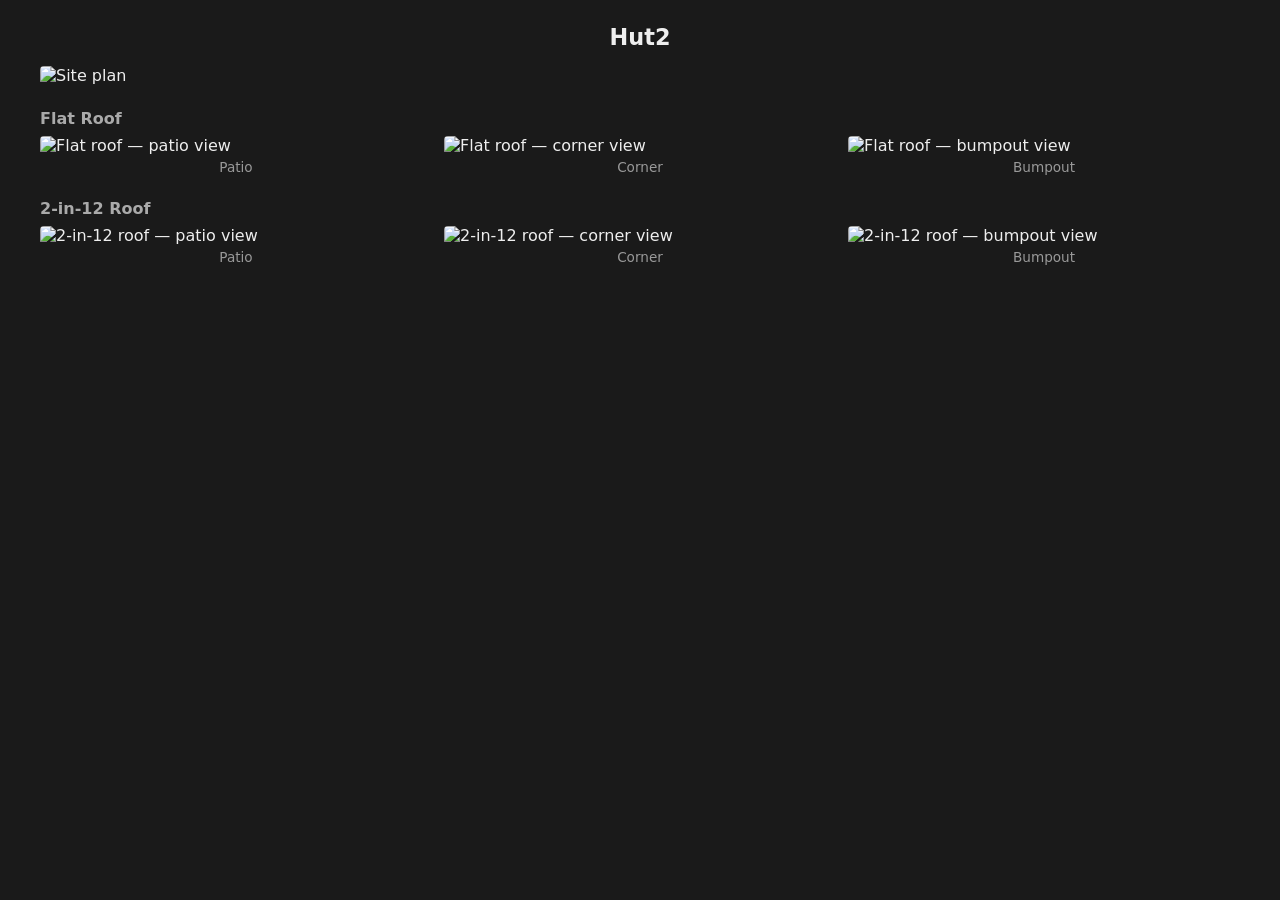
==== index.html @ 909f977d "Add index.html, site_plan_df.png generation, publish updates" ====
<!DOCTYPE html>
<html lang="en">
<head>
<meta charset="utf-8">
<meta name="viewport" content="width=device-width, initial-scale=1">
<title>Hut2</title>
<style>
  body { margin: 0; padding: 1rem; background: #1a1a1a; color: #eee;
         font-family: system-ui, sans-serif; }
  h1 { text-align: center; font-size: 1.4rem; margin: 0.5rem 0 1rem; }
  h2 { font-size: 1rem; margin: 1.5rem 0 0.5rem; color: #aaa; }
  .section { max-width: 1200px; margin: 0 auto; }
  .hero img { width: 100%; border-radius: 4px; }
  .grid { display: grid; grid-template-columns: repeat(auto-fit, minmax(340px, 1fr));
          gap: 0.75rem; }
  .grid figure { margin: 0; }
  .grid img { width: 100%; border-radius: 4px; }
  .grid figcaption { text-align: center; font-size: 0.85rem; color: #999;
                     margin-top: 0.25rem; }
</style>
</head>
<body>

<h1>Hut2</h1>

<div class="section">
  <div class="hero">
    <img src="site_plan_df.png" alt="Site plan">
  </div>

  <h2>Flat Roof</h2>
  <div class="grid">
    <figure><img src="flat_roof_patio.png" alt="Flat roof — patio view">
      <figcaption>Patio</figcaption></figure>
    <figure><img src="flat_roof_corner.png" alt="Flat roof — corner view">
      <figcaption>Corner</figcaption></figure>
    <figure><img src="flat_roof_bumpout.png" alt="Flat roof — bumpout view">
      <figcaption>Bumpout</figcaption></figure>
  </div>

  <h2>2-in-12 Roof</h2>
  <div class="grid">
    <figure><img src="2in12_patio.png" alt="2-in-12 roof — patio view">
      <figcaption>Patio</figcaption></figure>
    <figure><img src="2in12_corner.png" alt="2-in-12 roof — corner view">
      <figcaption>Corner</figcaption></figure>
    <figure><img src="2in12_bumpout.png" alt="2-in-12 roof — bumpout view">
      <figcaption>Bumpout</figcaption></figure>
  </div>
</div>

</body>
</html>
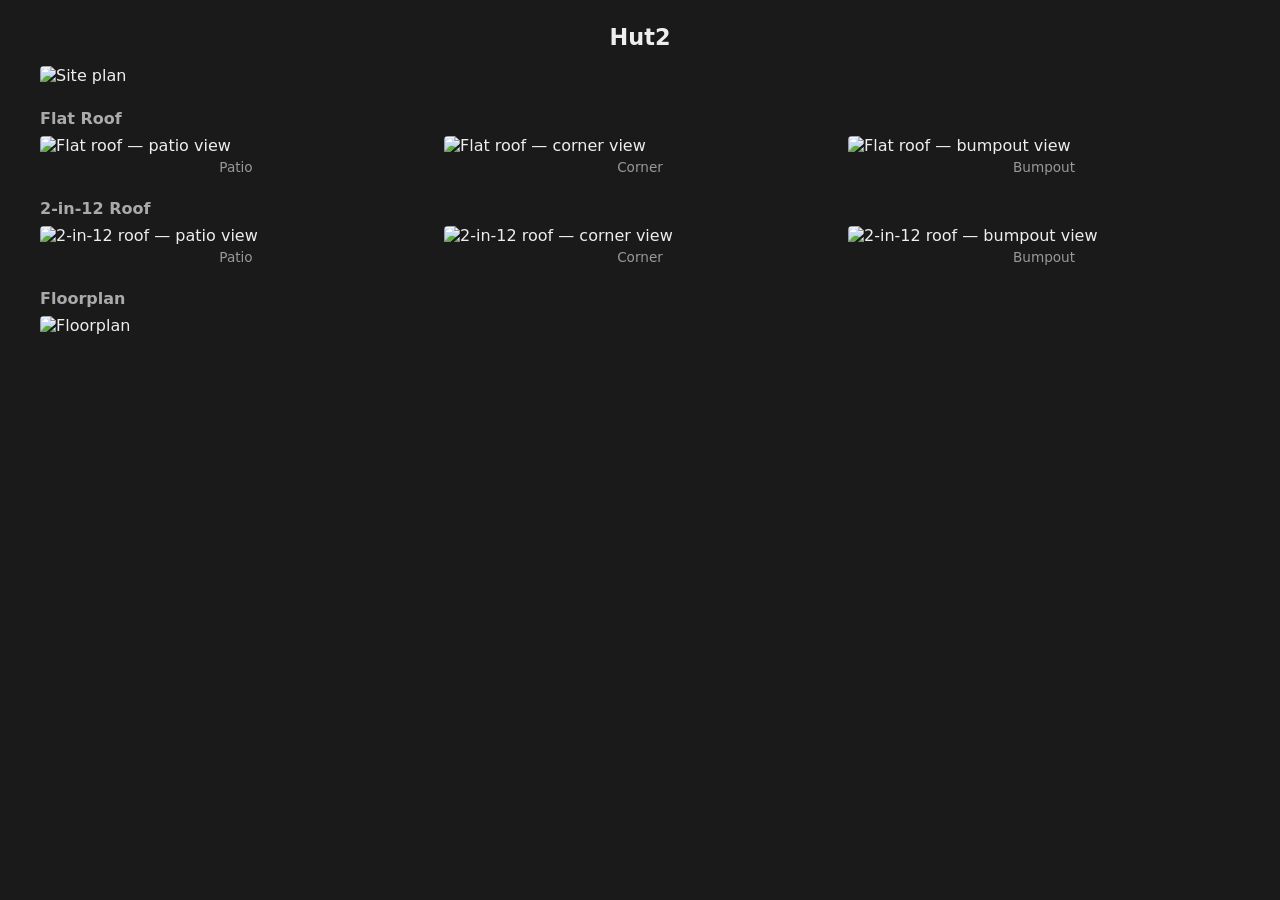
==== commit ad8ee17c: "Add floorplan_minik.svg to index.html" ====
--- a/index.html
+++ b/index.html
@@ -47,6 +47,11 @@
     <figure><img src="2in12_bumpout.png" alt="2-in-12 roof — bumpout view">
       <figcaption>Bumpout</figcaption></figure>
   </div>
+
+  <h2>Floorplan</h2>
+  <div class="hero">
+    <img src="floorplan_minik.svg" alt="Floorplan">
+  </div>
 </div>
 
 </body>
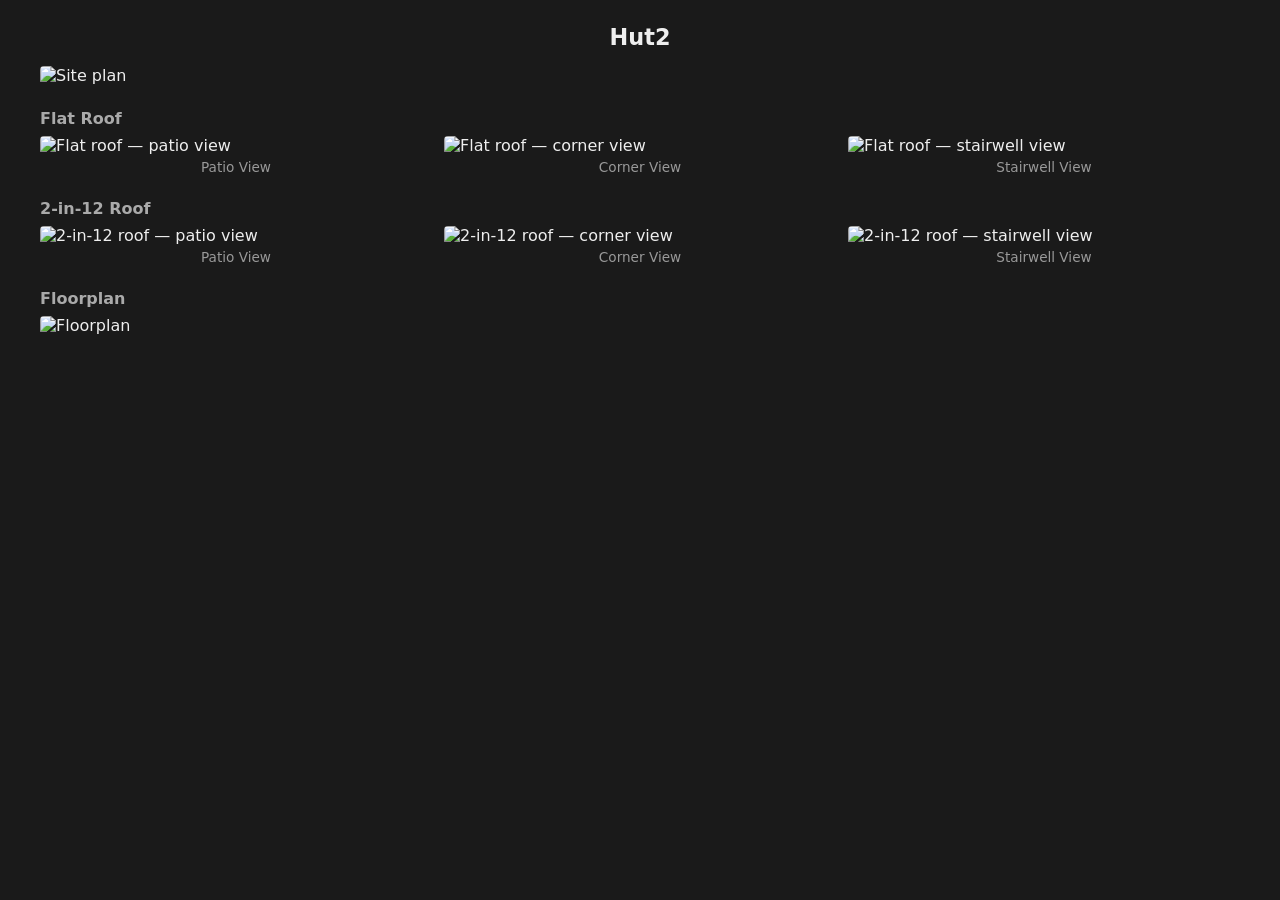
==== commit fd531c38: "10" exterior walls: 2" shell / 6" gap / 2" shell Co-Authored-By: Claude Opus 4.6 <noreply@anthropic." ====
--- a/index.html
+++ b/index.html
@@ -3,7 +3,7 @@
 <head>
 <meta charset="utf-8">
 <meta name="viewport" content="width=device-width, initial-scale=1">
-<title>Hut2</title>
+<title>Guest House</title>
 <style>
   body { margin: 0; padding: 1rem; background: #1a1a1a; color: #eee;
          font-family: system-ui, sans-serif; }
@@ -31,21 +31,21 @@
   <h2>Flat Roof</h2>
   <div class="grid">
     <figure><img src="flat_roof_patio.png" alt="Flat roof — patio view">
-      <figcaption>Patio</figcaption></figure>
+      <figcaption>Patio View</figcaption></figure>
     <figure><img src="flat_roof_corner.png" alt="Flat roof — corner view">
-      <figcaption>Corner</figcaption></figure>
-    <figure><img src="flat_roof_bumpout.png" alt="Flat roof — bumpout view">
-      <figcaption>Bumpout</figcaption></figure>
+      <figcaption>Corner View</figcaption></figure>
+    <figure><img src="flat_roof_bumpout.png" alt="Flat roof — stairwell view">
+      <figcaption>Stairwell View</figcaption></figure>
   </div>
 
   <h2>2-in-12 Roof</h2>
   <div class="grid">
     <figure><img src="2in12_patio.png" alt="2-in-12 roof — patio view">
-      <figcaption>Patio</figcaption></figure>
+      <figcaption>Patio View</figcaption></figure>
     <figure><img src="2in12_corner.png" alt="2-in-12 roof — corner view">
-      <figcaption>Corner</figcaption></figure>
-    <figure><img src="2in12_bumpout.png" alt="2-in-12 roof — bumpout view">
-      <figcaption>Bumpout</figcaption></figure>
+      <figcaption>Corner View</figcaption></figure>
+    <figure><img src="2in12_bumpout.png" alt="2-in-12 roof — stairwell view">
+      <figcaption>Stairwell View</figcaption></figure>
   </div>
 
   <h2>Floorplan</h2>
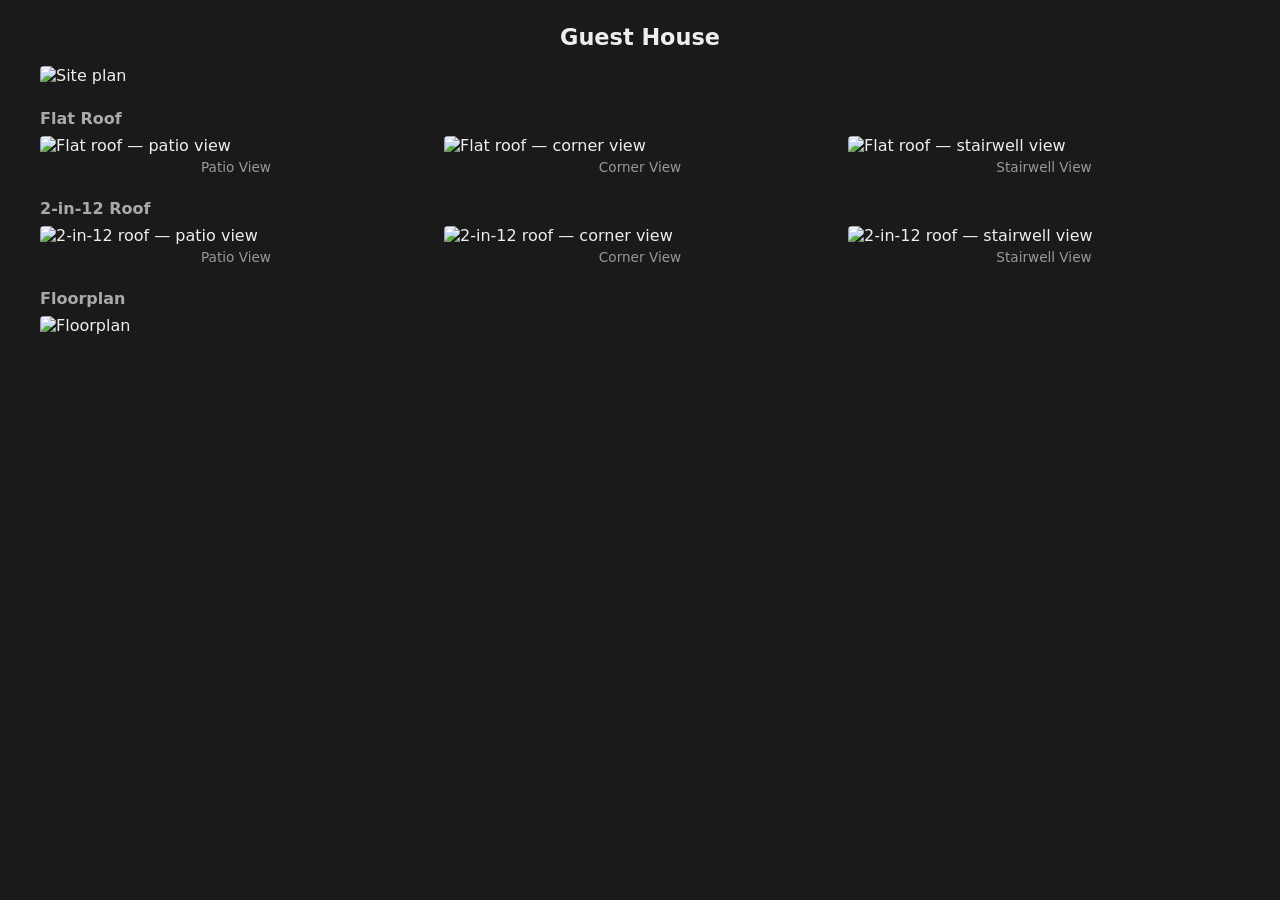
==== commit ca926aeb: "new title" ====
--- a/index.html
+++ b/index.html
@@ -21,7 +21,7 @@
 </head>
 <body>
 
-<h1>Hut2</h1>
+<h1>Guest House</h1>
 
 <div class="section">
   <div class="hero">
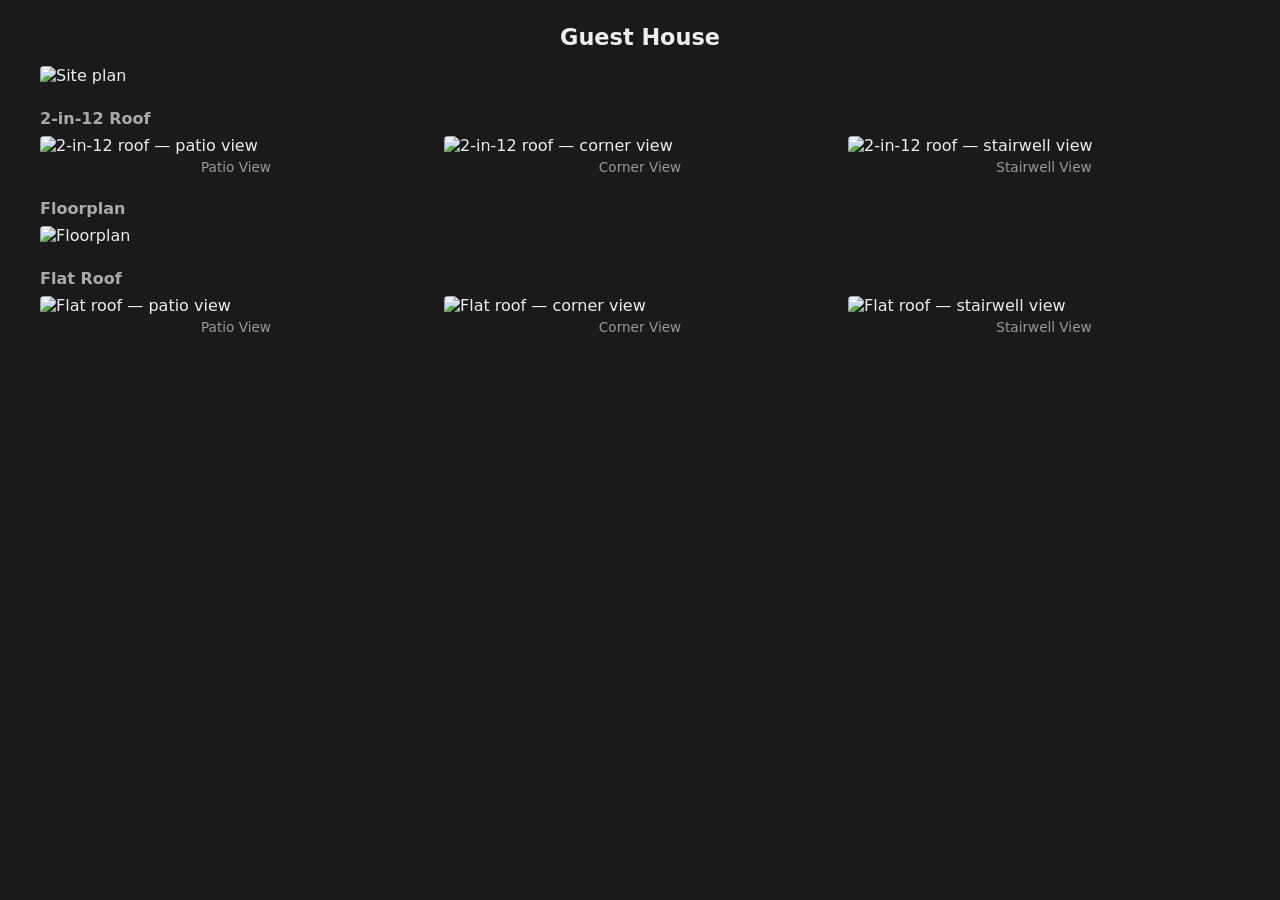
==== commit 86e850d5: "Refactor: extract helpers, DRY, split large functions" ====
--- a/index.html
+++ b/index.html
@@ -28,16 +28,6 @@
     <img src="site_plan_df.png" alt="Site plan">
   </div>
 
-  <h2>Flat Roof</h2>
-  <div class="grid">
-    <figure><img src="flat_roof_patio.png" alt="Flat roof — patio view">
-      <figcaption>Patio View</figcaption></figure>
-    <figure><img src="flat_roof_corner.png" alt="Flat roof — corner view">
-      <figcaption>Corner View</figcaption></figure>
-    <figure><img src="flat_roof_bumpout.png" alt="Flat roof — stairwell view">
-      <figcaption>Stairwell View</figcaption></figure>
-  </div>
-
   <h2>2-in-12 Roof</h2>
   <div class="grid">
     <figure><img src="2in12_patio.png" alt="2-in-12 roof — patio view">
@@ -50,7 +40,17 @@
 
   <h2>Floorplan</h2>
   <div class="hero">
-    <img src="floorplan_minik.svg" alt="Floorplan">
+    <img src="floorplan_bare.svg" alt="Floorplan">
+  </div>
+
+  <h2>Flat Roof</h2>
+  <div class="grid">
+    <figure><img src="flat_roof_patio.png" alt="Flat roof — patio view">
+      <figcaption>Patio View</figcaption></figure>
+    <figure><img src="flat_roof_corner.png" alt="Flat roof — corner view">
+      <figcaption>Corner View</figcaption></figure>
+    <figure><img src="flat_roof_bumpout.png" alt="Flat roof — stairwell view">
+      <figcaption>Stairwell View</figcaption></figure>
   </div>
 </div>
 
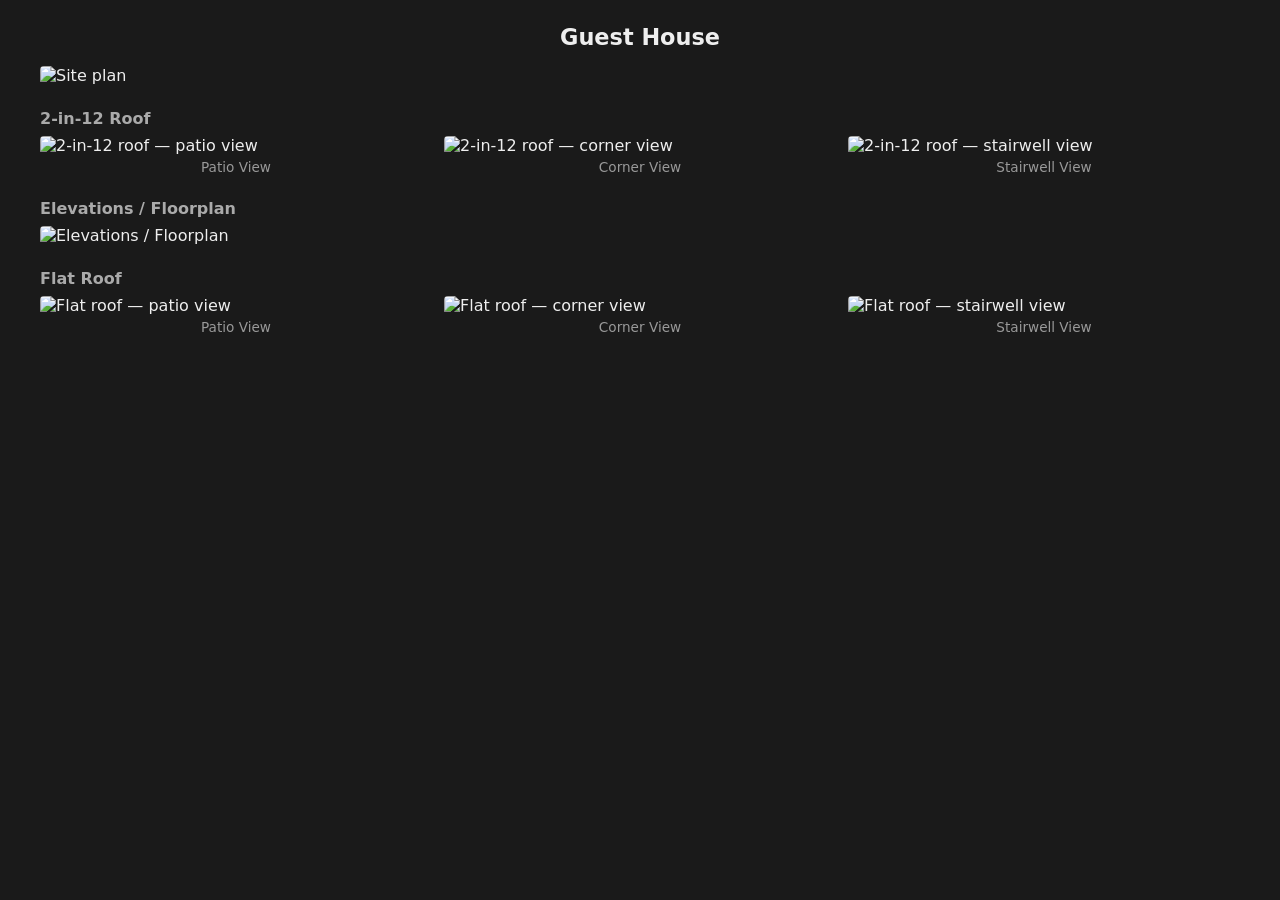
==== commit d3a60731: "Add 3views.pdf to publishing pipeline Update index.html to show elevations/floorplan PDF, add 3views" ====
--- a/index.html
+++ b/index.html
@@ -38,9 +38,9 @@
       <figcaption>Stairwell View</figcaption></figure>
   </div>
 
-  <h2>Floorplan</h2>
+  <h2>Elevations / Floorplan</h2>
   <div class="hero">
-    <img src="floorplan_bare.svg" alt="Floorplan">
+    <img src="3views.pdf" alt="Elevations / Floorplan">
   </div>
 
   <h2>Flat Roof</h2>
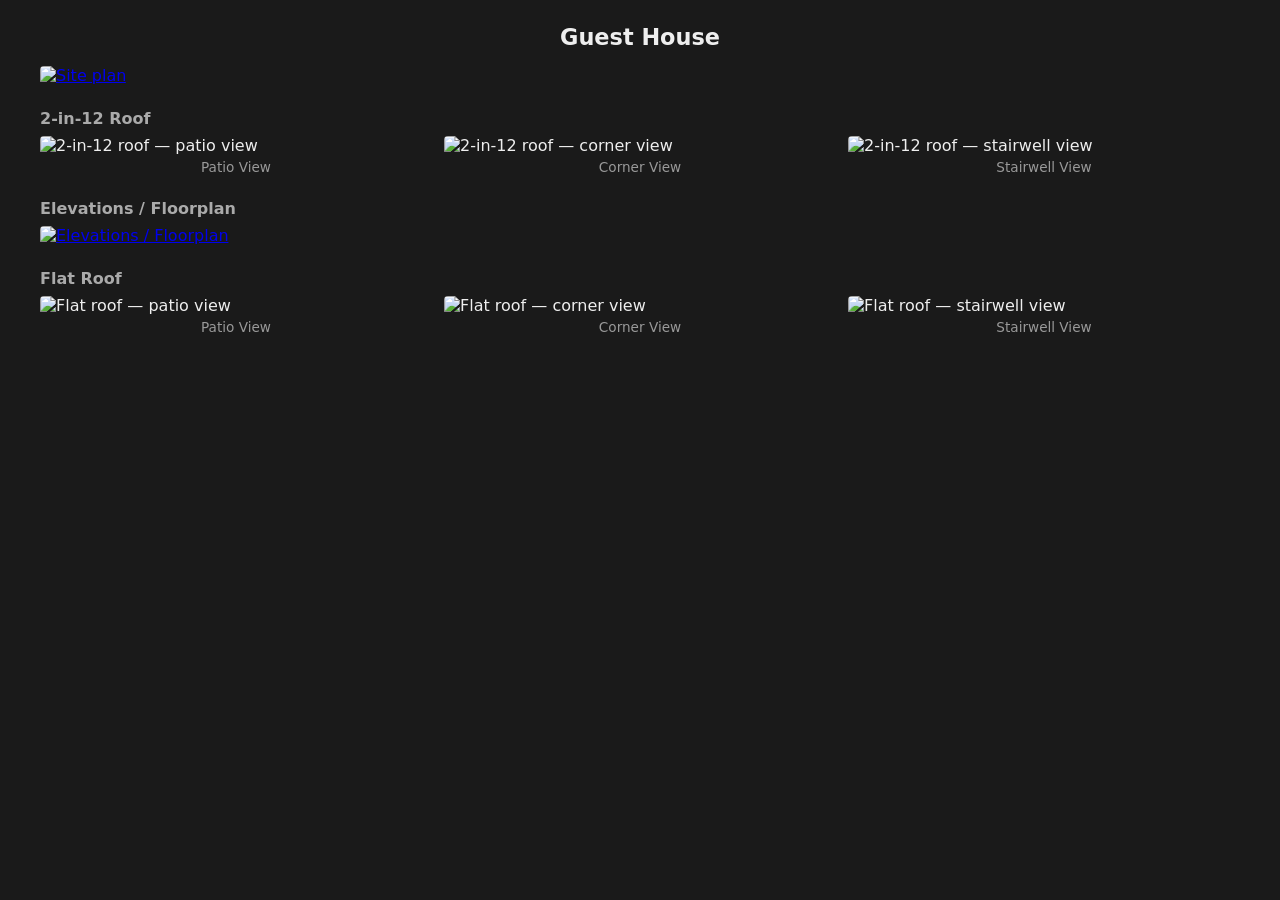
==== commit aad6c4be: "Link 3views and site plan images to PDF downloads" ====
--- a/index.html
+++ b/index.html
@@ -25,7 +25,7 @@
 
 <div class="section">
   <div class="hero">
-    <img src="site_plan_df.png" alt="Site plan">
+    <a href="site_plan_df.pdf"><img src="site_plan_df.png" alt="Site plan"></a>
   </div>
 
   <h2>2-in-12 Roof</h2>
@@ -40,7 +40,7 @@
 
   <h2>Elevations / Floorplan</h2>
   <div class="hero">
-    <img src="3views.pdf" alt="Elevations / Floorplan">
+    <a href="3views.pdf"><img src="3views.png" alt="Elevations / Floorplan"></a>
   </div>
 
   <h2>Flat Roof</h2>
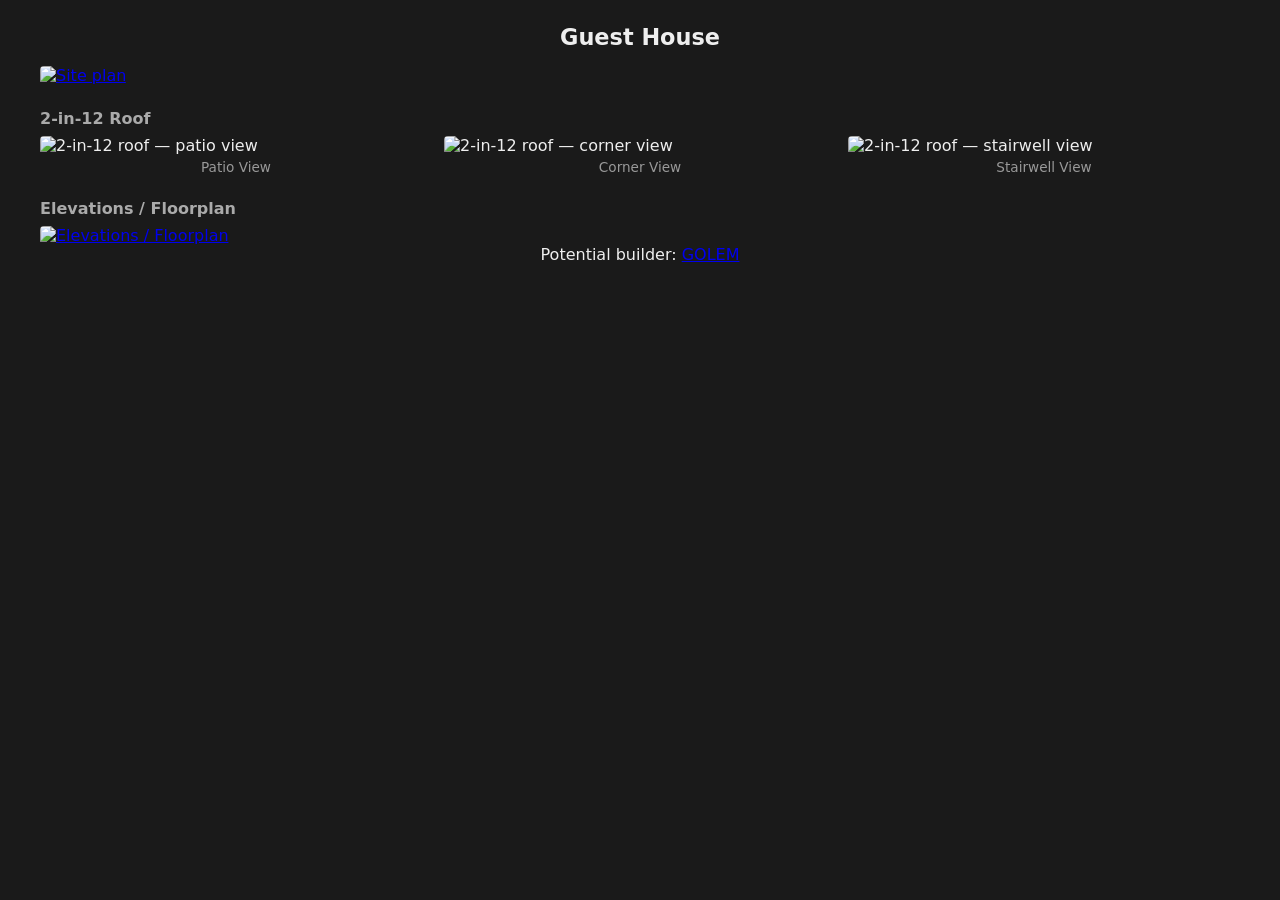
==== commit c39222d1: "add GOLEM link" ====
--- a/index.html
+++ b/index.html
@@ -43,15 +43,10 @@
     <a href="3views.pdf"><img src="3views.png" alt="Elevations / Floorplan"></a>
   </div>
 
-  <h2>Flat Roof</h2>
-  <div class="grid">
-    <figure><img src="flat_roof_patio.png" alt="Flat roof — patio view">
-      <figcaption>Patio View</figcaption></figure>
-    <figure><img src="flat_roof_corner.png" alt="Flat roof — corner view">
-      <figcaption>Corner View</figcaption></figure>
-    <figure><img src="flat_roof_bumpout.png" alt="Flat roof — stairwell view">
-      <figcaption>Stairwell View</figcaption></figure>
-  </div>
+  <center>
+    Potential builder: <a href="https://builtbygolem.com/">GOLEM</a>
+  </center>
+  
 </div>
 
 </body>
